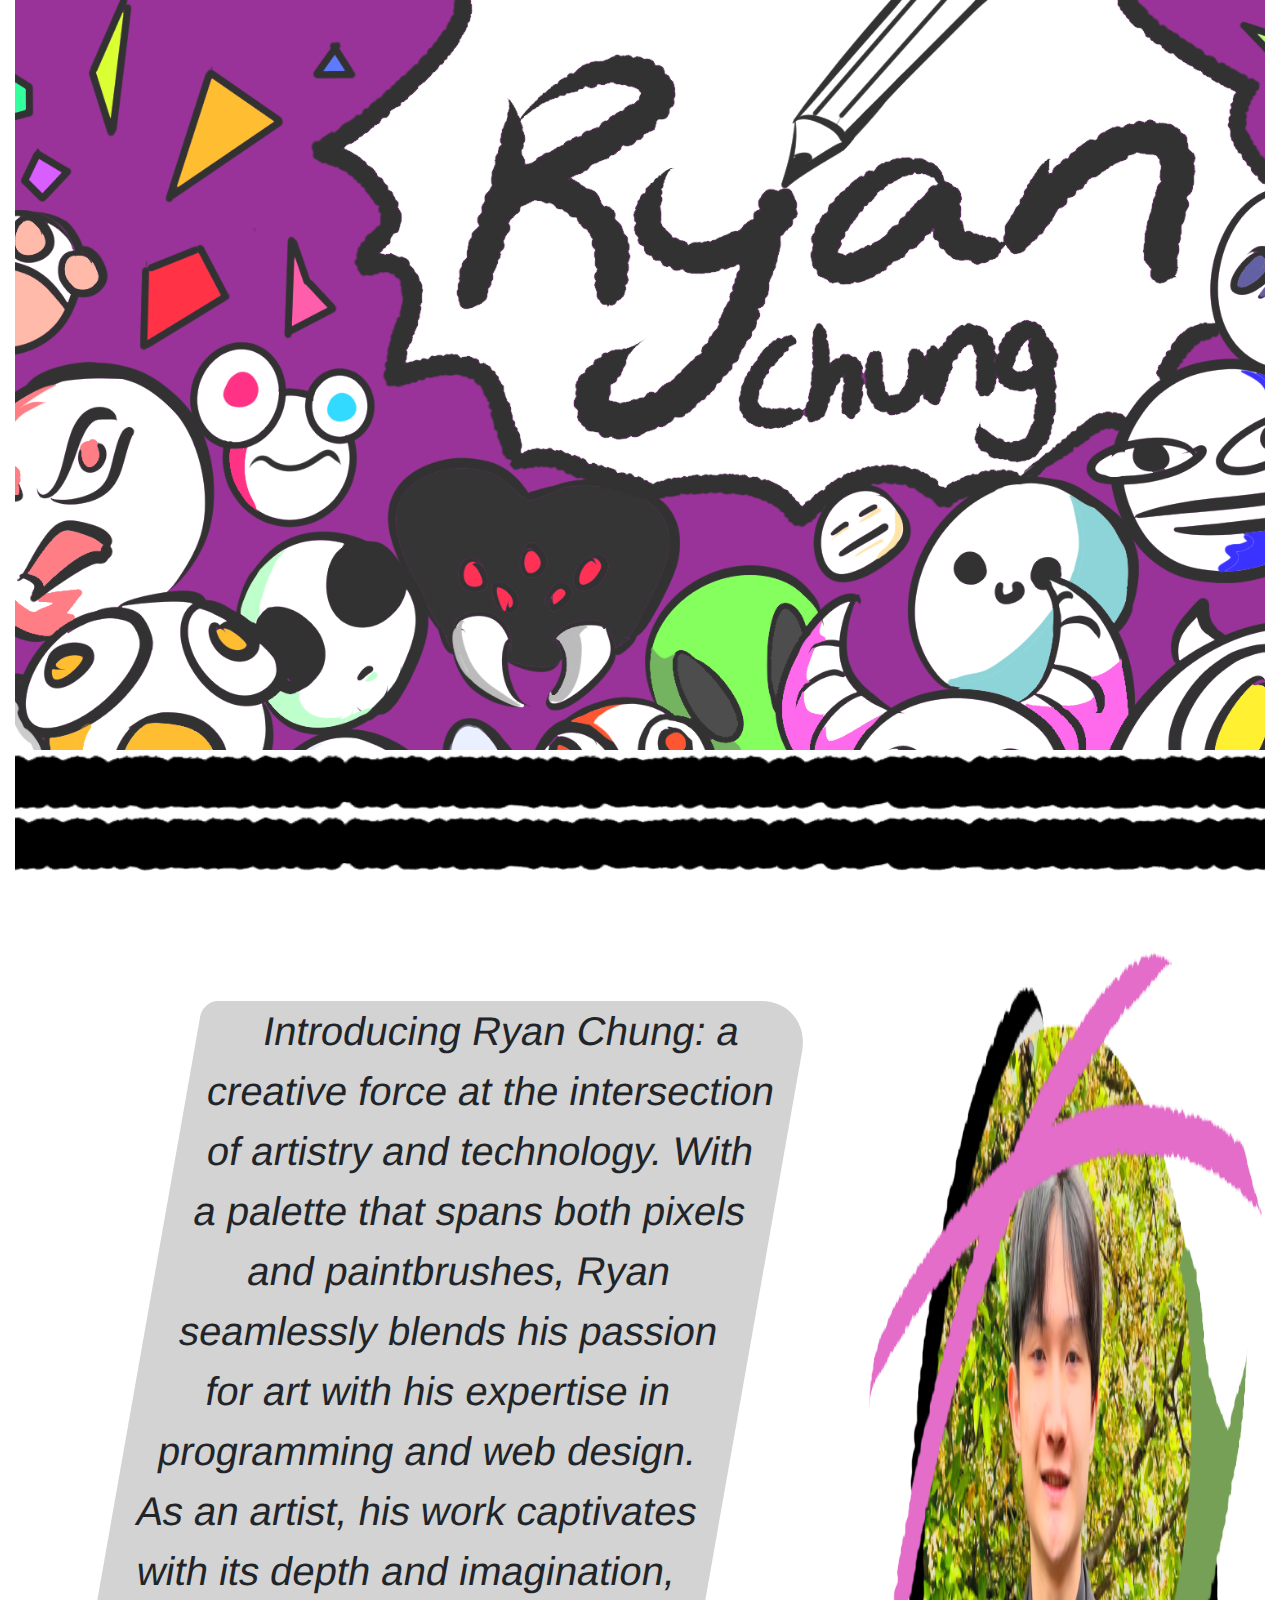
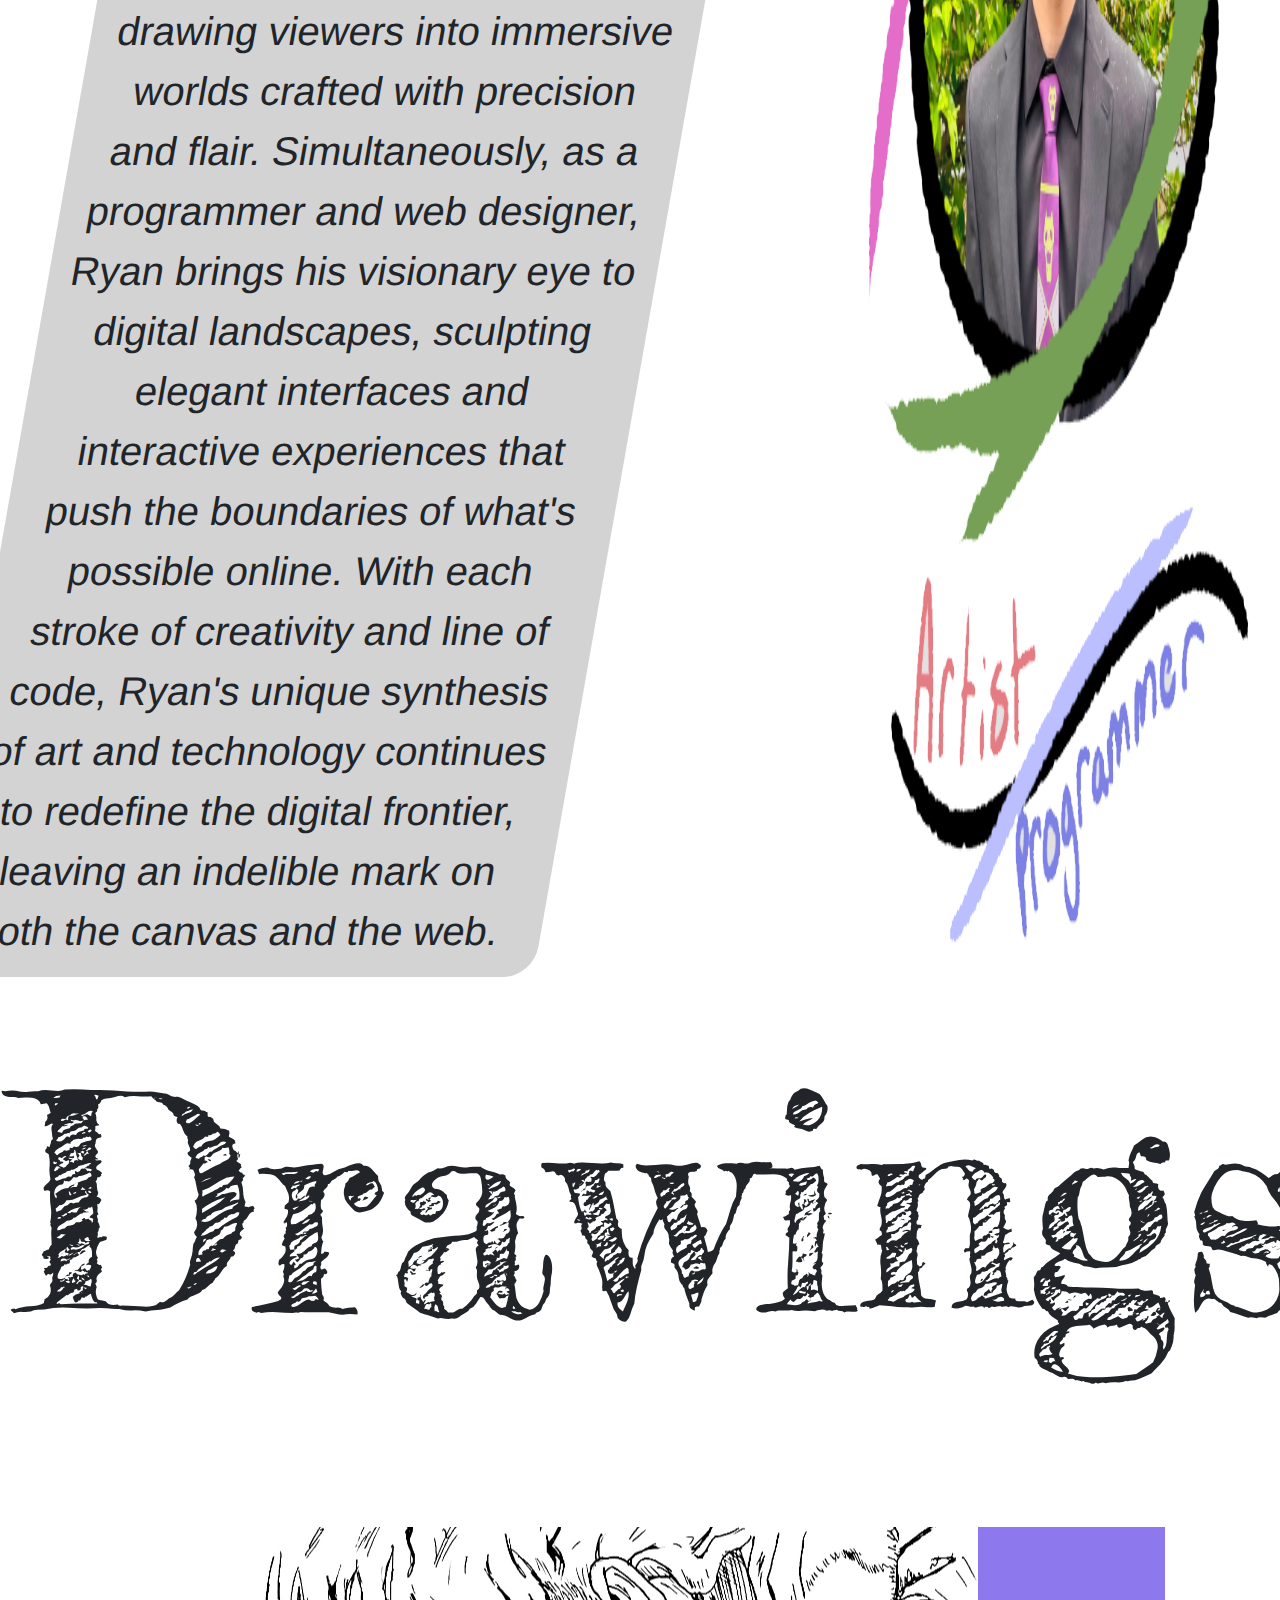
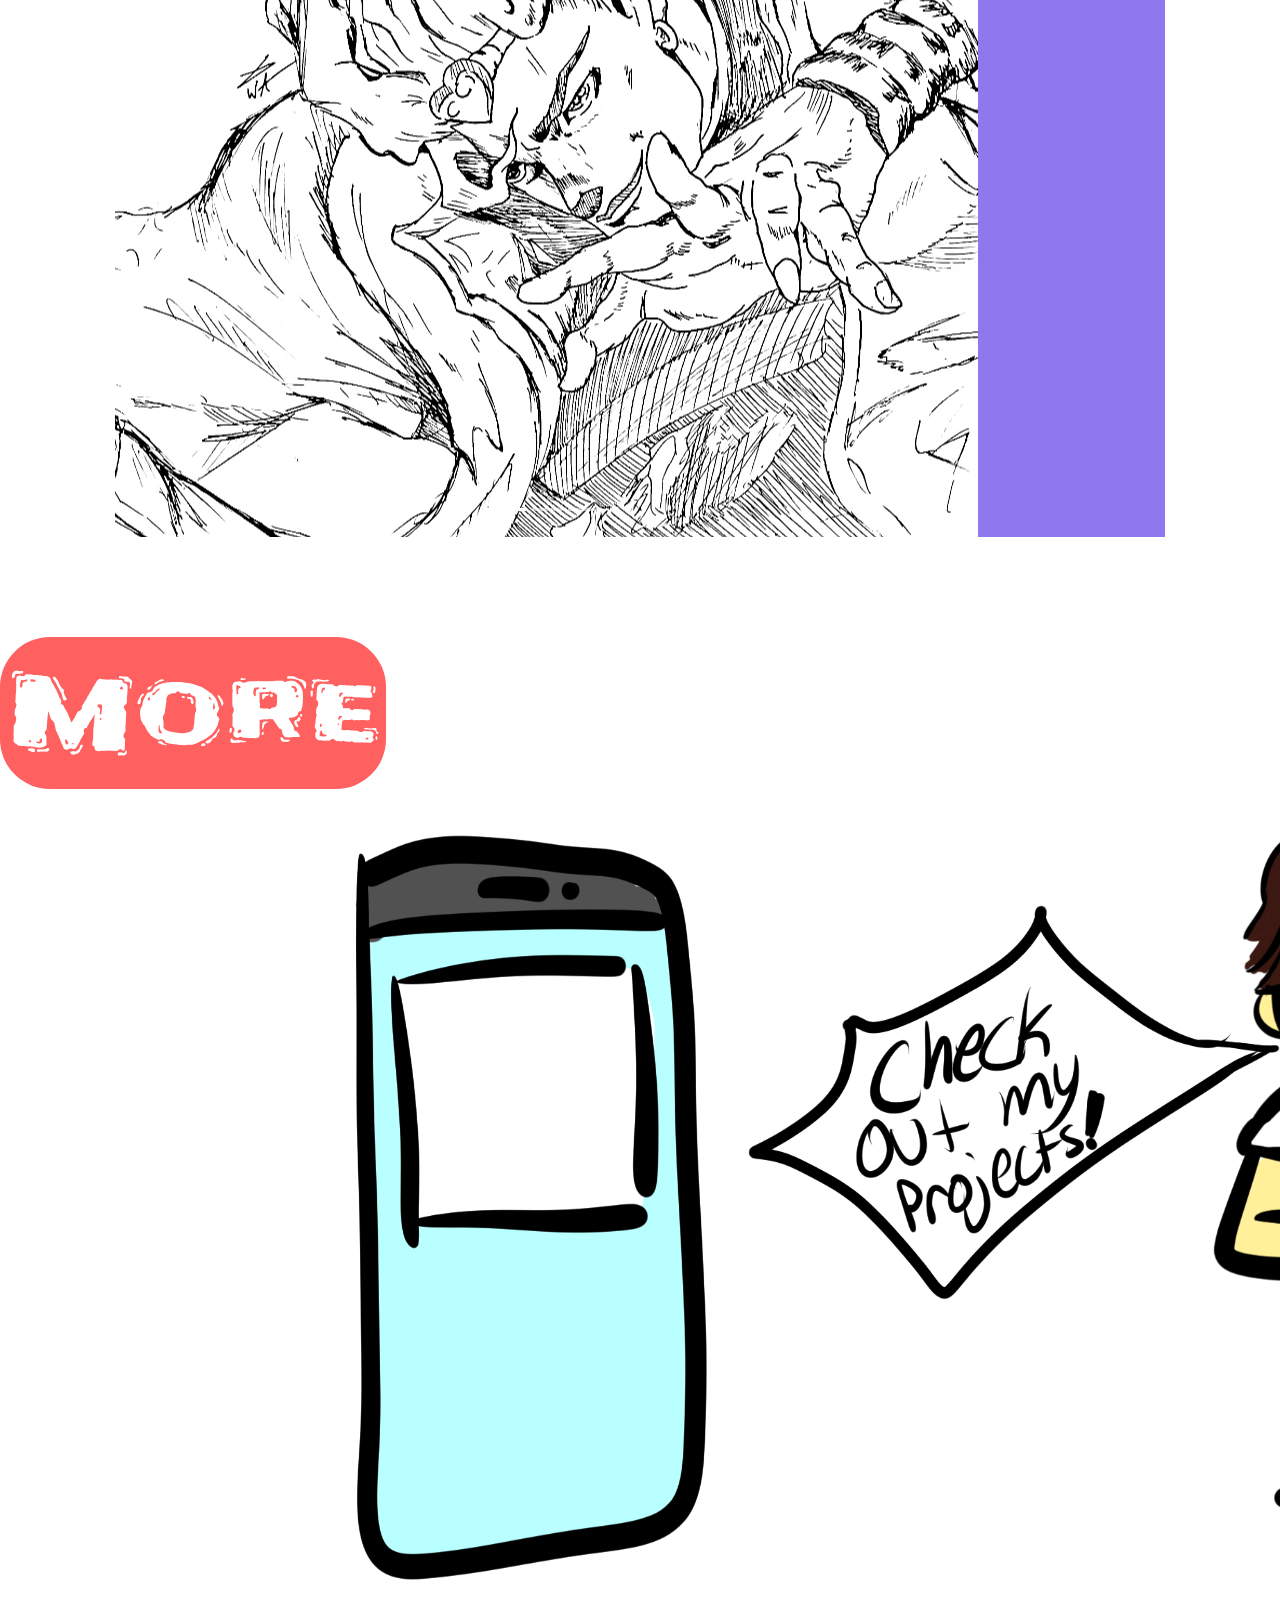
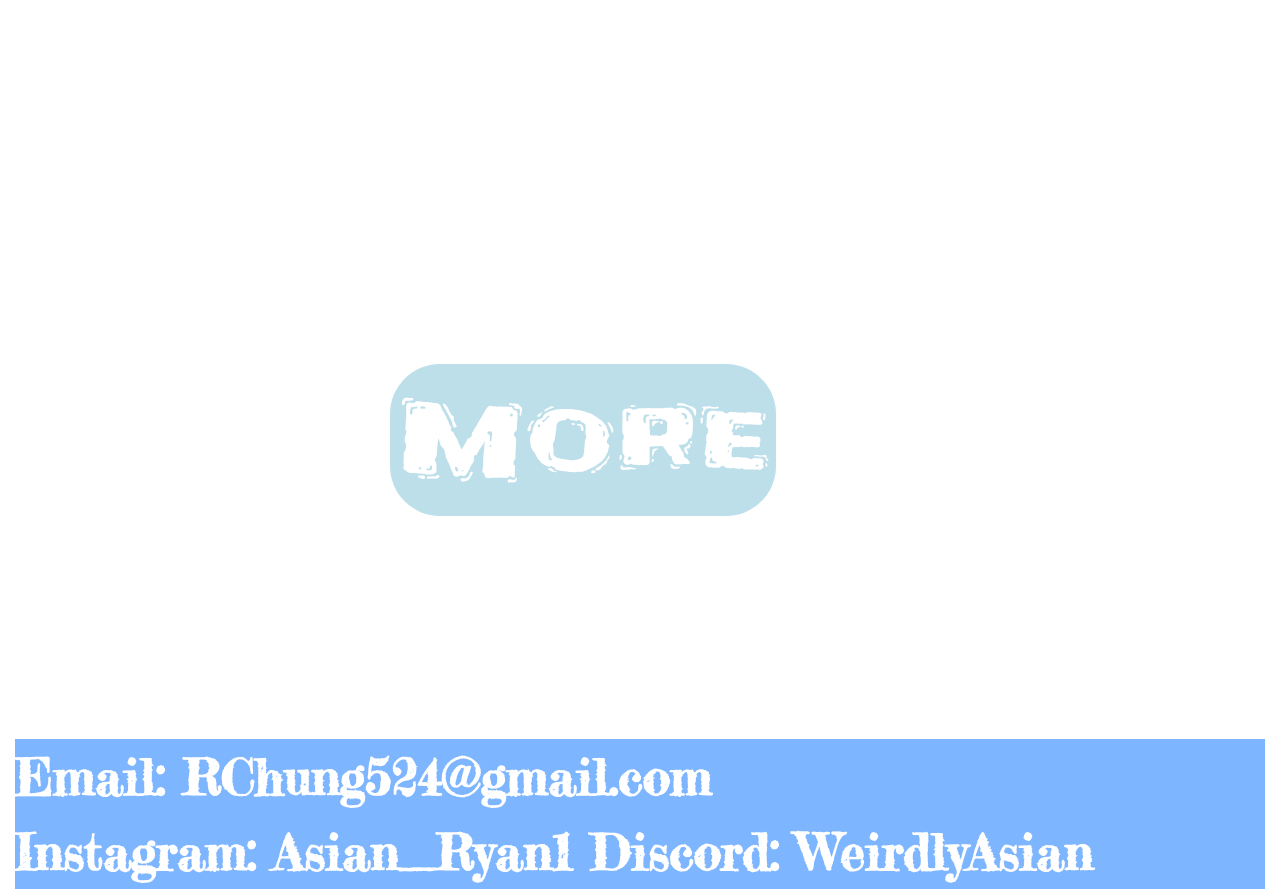
==== index.html @ d3232c34 "first commit" ====
<!DOCTYPE html>
<html lang="en">

<head>
  <meta charset="utf-8">
  <meta name="viewport" content="width=device-width, initial-scale=1">
  <title>Ryan Chung</title>
  <link rel="stylesheet" href="https://cdn.jsdelivr.net/npm/bootstrap@4.6.2/dist/css/bootstrap.min.css">
  <script src="https://cdn.jsdelivr.net/npm/jquery@3.7.1/dist/jquery.slim.min.js"></script>
  <script src="https://cdn.jsdelivr.net/npm/popper.js@1.16.1/dist/umd/popper.min.js"></script>
  <script src="https://cdn.jsdelivr.net/npm/bootstrap@4.6.2/dist/js/bootstrap.bundle.min.js"></script>
  <link rel="stylesheet" href="style.css">
  <link rel="preconnect" href="https://fonts.googleapis.com">
<link rel="preconnect" href="https://fonts.gstatic.com" crossorigin>
<link href="https://fonts.googleapis.com/css2?family=Fredericka+the+Great&display=swap" rel="stylesheet">
<link rel="preconnect" href="https://fonts.googleapis.com">
<link rel="preconnect" href="https://fonts.gstatic.com" crossorigin>
<link href="https://fonts.googleapis.com/css2?family=Fredericka+the+Great&family=Frijole&display=swap" rel="stylesheet">

</head>
<body>
<div class="container-fluid">
    <div class="bgimg-1"></div>
    <div><img class="divider" src="border.png"></div>
    <div><img class="divider" src="border.png"></div>
    <div class="bioPage">
        <div class="row">
          <div class="bio col">
            <center>
              <p class="bioSentence">Introducing Ryan Chung: a creative force at the intersection of artistry and
                technology. With a palette that spans both pixels and paintbrushes,
                Ryan seamlessly blends his passion for art with his expertise in programming and web design.
                As an artist, his work captivates with its depth and imagination, drawing viewers into immersive worlds
                crafted with precision and flair. Simultaneously,
                as a programmer and web designer, Ryan brings his visionary eye to digital landscapes, sculpting elegant
                interfaces and interactive experiences that push the boundaries of what's
                possible online. With each stroke of creativity and line of code, Ryan's unique synthesis of art and
                technology continues to redefine the digital frontier, leaving an indelible
                mark on both the canvas and the web.</p>
            </center>
          </div>
          <div class="ryanSide  col">
            <img class="ryan" src="ryan.png">
          </div>
        </div>
    </div>
    <center><p class="drawingTitle">Drawings</p></center>
    <div class="drawingPage row">
        <center>
        <div class="carouselBorder">
        <div id="demo" class="carousel slide" data-ride="carousel">

            <!-- Indicators -->
            <ul class="carousel-indicators">
              <li data-target="#demo" data-slide-to="0" class="active"></li>
              <li data-target="#demo" data-slide-to="1"></li>
              <li data-target="#demo" data-slide-to="2"></li>
            </ul>
            
            <!-- The slideshow -->
            <div class="carousel-inner">
              <div class="carousel-item active">
                <img src="dio drawing.jpg" alt="Los Angeles" width="1100" height="500">
              </div>
              <div class="carousel-item">
                <img src="josuke_part_8_with_blue_outline_darker.jpg" alt="Chicago" width="1100" height="500">
              </div>
              <div class="carousel-item">
                <img src="Giorno Drawing.jpg" alt="New York" width="1100" height="500">
              </div>
            </div>
            
            <!-- Left and right controls -->
            <a class="carousel-control-prev" href="#demo" data-slide="prev">
              <span class="carousel-control-prev-icon"></span>
            </a>
            <a class="carousel-control-next" href="#demo" data-slide="next">
              <span class="carousel-control-next-icon"></span>
            </a>
          </div>
        </div>
    </center>
    </div>
    <div class="drawingButtonRow row">
        <center>
            <button class="button drawingButton">More</button>
        </center>
    </div>
    <div class="projectPage row">
        <div class="col-md-6">
            <img class="phone" src="phone.png">
        </div>
        <div class="col-md-6">
            <img class="avatar" src="avatar.png">
        </div>
    </div>
    <div class="contactPage Row">
        <button class="button contactButton">More</button>
    </div>
    <footer><b>Email: RChung524@gmail.com <br> Instagram: Asian_Ryan1 Discord: WeirdlyAsian</b></footer>
</div>
<script src="https://cdn.jsdelivr.net/npm/bootstrap@5.3.2/dist/js/bootstrap.bundle.min.js"
integrity="sha384-C6RzsynM9kWDrMNeT87bh95OGNyZPhcTNXj1NW7RuBCsyN/o0jlpcV8Qyq46cDfL"
crossorigin="anonymous"></script>
<script src="script.js"></script>
</body>
</html>
---- style.css ----
.fredericka-the great-regular {
    font-family: "Fredericka the Great", serif;
    font-weight: 400;
    font-style: normal;
  }
  .frijole-regular {
    font-family: "Frijole", system-ui;
    font-weight: 400;
    font-style: normal;
  }
.bgimg-1 {
    position: relative;
    opacity: 0.8;
    background-attachment: fixed;
    background-position: center;
    background-repeat: no-repeat;
    background-size: cover;
  }
  
  .bgimg-1 {
    background-image: url("background.png");
    padding:30%;
    height: 60%;
    background-color:purple;
  }
  .divider{
    width:100%;
  }
  .bio{
    border-color:black;
    border-width:20px;
    width:40%;
    height:50%;
    transform: skew(-10deg);
    margin-top:10%;
    background-color:lightgray;
    margin-left:5%;
    border-radius: 15px 50px 30px;
  }
  .bioSentence{
    font-size:40px;
  }
  .ryan{
    width:70%;
    height:100%;
    float:right;
    margin-top:10%;
  }
  .drawingPage{
    margin:100px;
    background-color:rgb(142, 120, 238);
  }
  .drawingTitle{
    font-family: "Fredericka the Great", serif;
    font-size:300px;
  }


  .carousel-inner img {
    width: 100%;
    height: 100%;
  }


  .Button{
    border: none;
    padding: 15px 32px;
    text-align: center;
    text-decoration: none;
    display: inline-block;
    font-size: 16px;
    margin: 4px 2px;
    cursor: pointer;
  }
  .drawingButton {
    background-color: rgb(255, 96, 96);
    font-family: "Frijole", system-ui;
    color: white;
    font-size:100px;
    border-radius: 50px 50px 50px;
    border:none;
}
.phone{
    height:800px;
    width:1000px;
}
.avatar{
    height:800px;
    width:1200px;
}
.contactPage{
    position: relative;
    opacity: 0.8;
    background-attachment: fixed;
    background-position: center;
    background-repeat: no-repeat;
    background-size: cover;
    background-image: url("josuke\ part\ 8\ with\ clear\ background.png");
    padding:30%;
}
footer{
    background-color:rgb(125, 181, 255);
    color:white;
    font-family: "Fredericka the Great", serif;
    font-size:50px;
}
.contactButton {
    background-color: lightblue;
    font-family: "Frijole", system-ui;
    color: white;
    font-size:100px;
    border-radius: 50px 50px 50px;
    border:none;
    float:left;
}
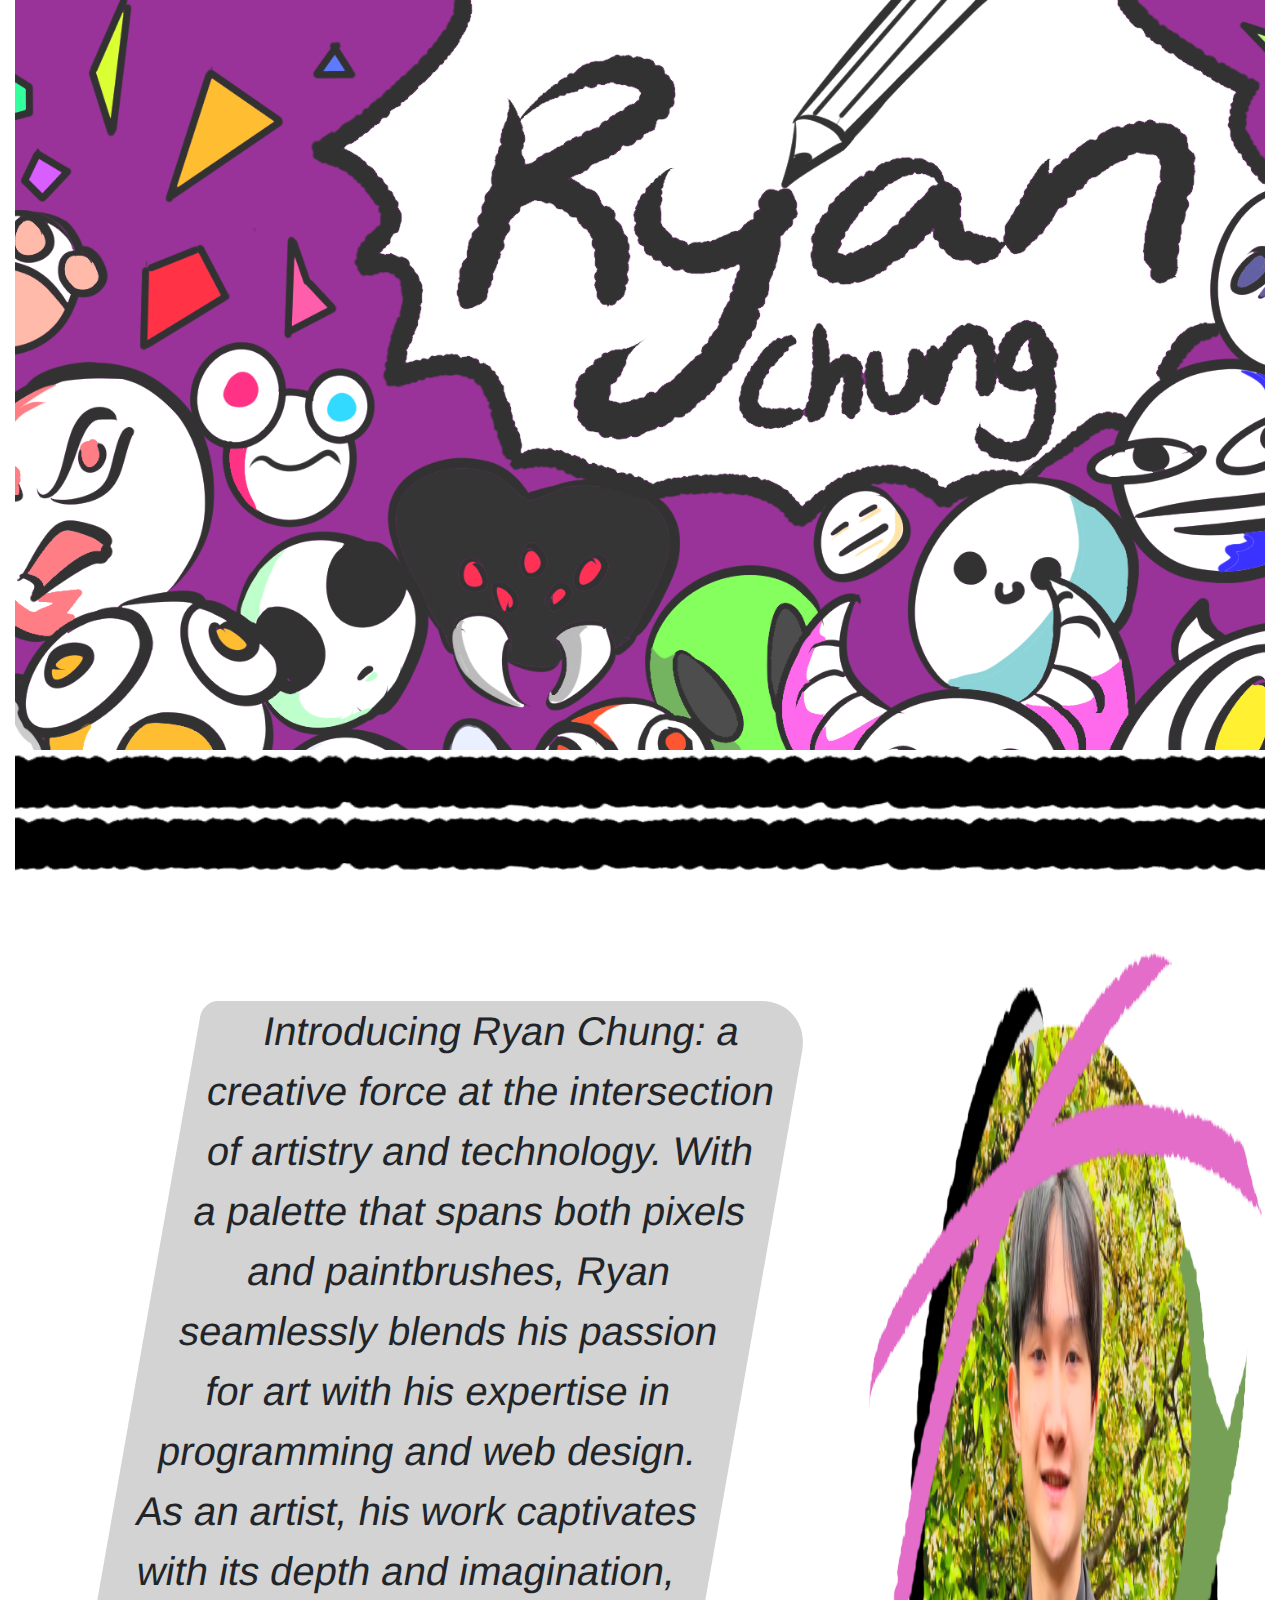
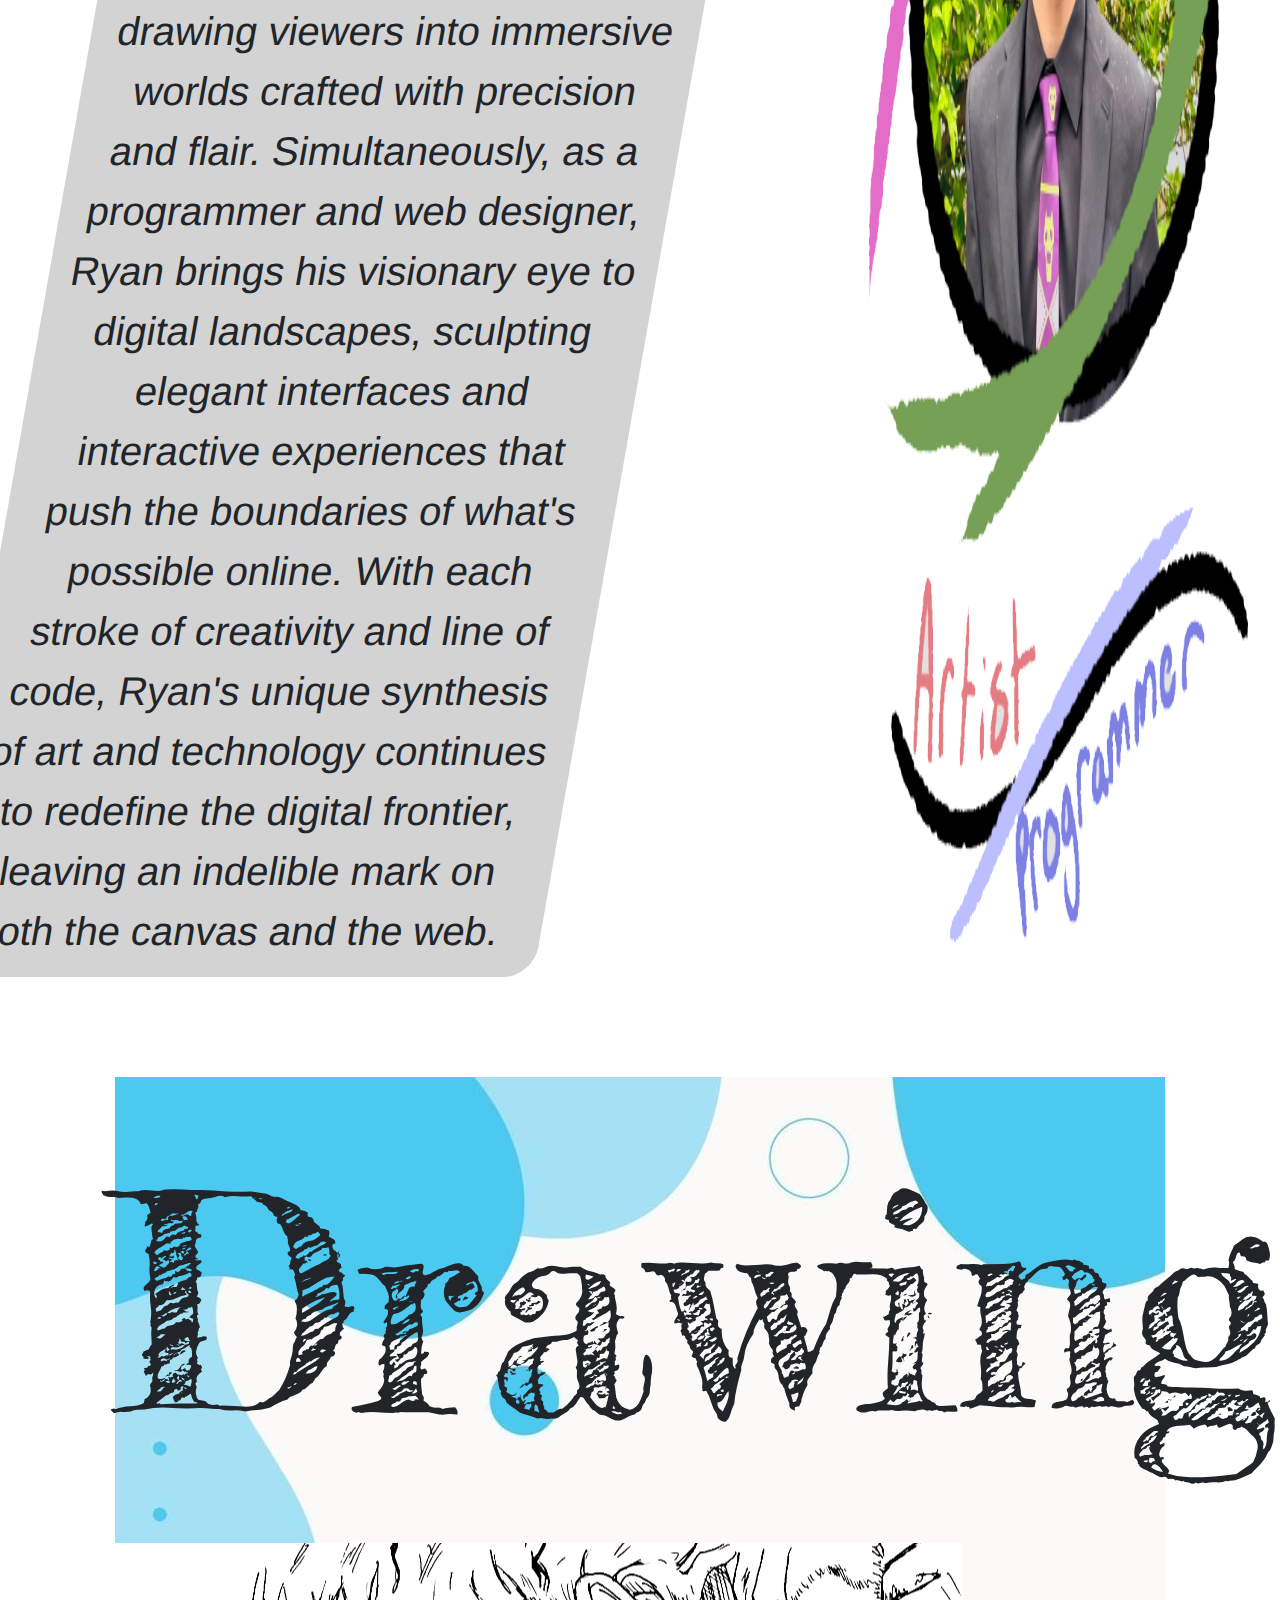
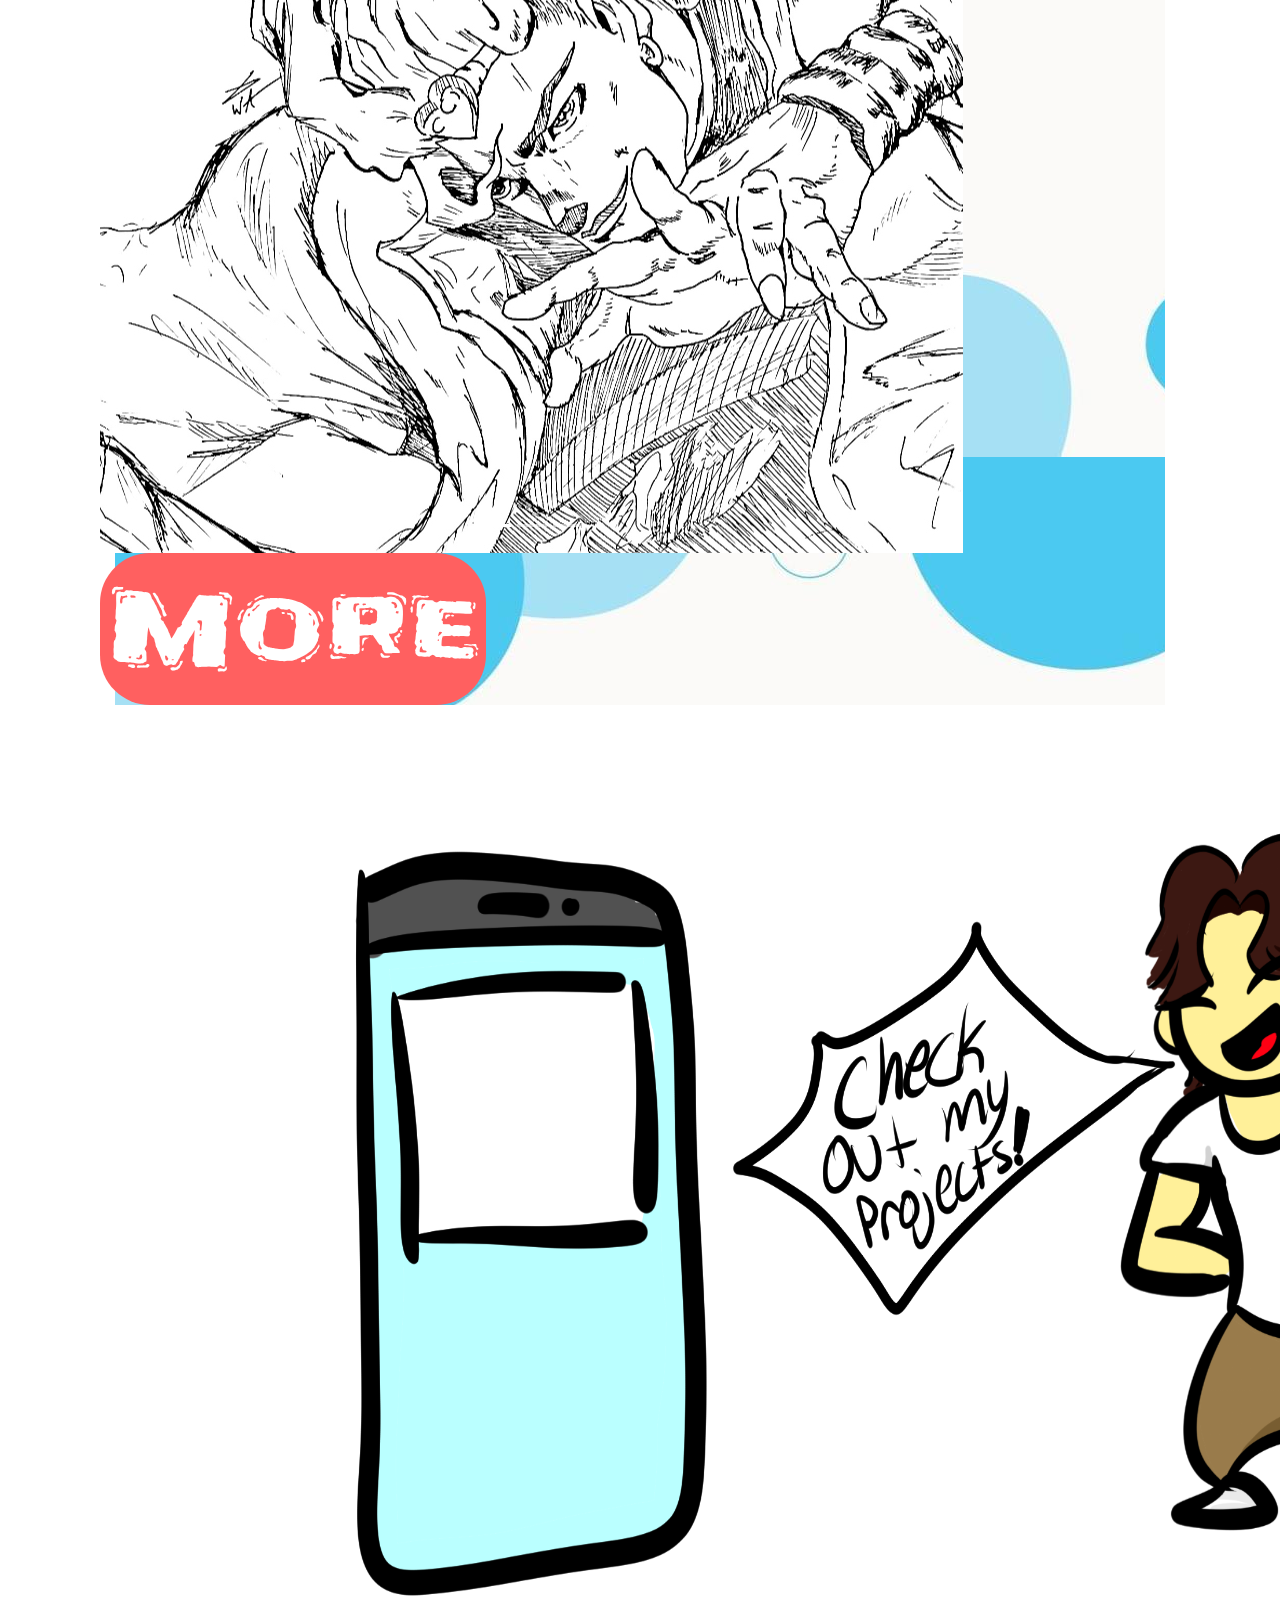
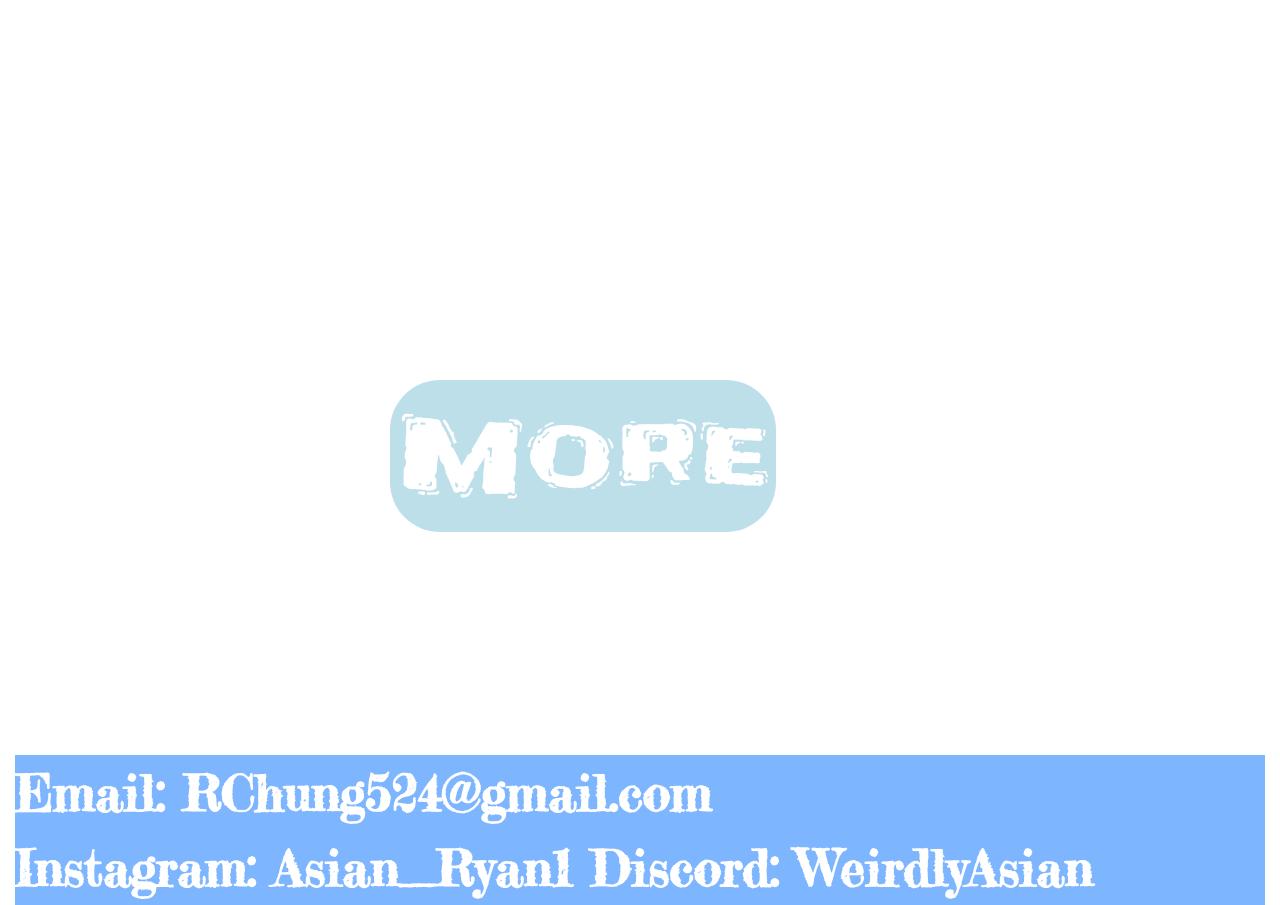
==== commit 934a1391: "5th commit" ====
--- a/index.html
+++ b/index.html
@@ -44,8 +44,9 @@
           </div>
         </div>
     </div>
+    <div class="drawingPage">
     <center><p class="drawingTitle">Drawings</p></center>
-    <div class="drawingPage row">
+    <div class=" row">
         <center>
         <div class="carouselBorder">
         <div id="demo" class="carousel slide" data-ride="carousel">
@@ -82,16 +83,17 @@
     </center>
     </div>
     <div class="drawingButtonRow row">
-        <center>
-            <button class="button drawingButton">More</button>
-        </center>
+       
+            <button src="ChooseDrawing.html" class="button drawingButton">More</button>
+      
     </div>
+  </div>
     <div class="projectPage row">
         <div class="col-md-6">
             <img class="phone" src="phone.png">
         </div>
         <div class="col-md-6">
-            <img class="avatar" src="avatar.png">
+            <img class="avatar" src="avatar.png"> 
         </div>
     </div>
     <div class="contactPage Row">
@@ -102,6 +104,6 @@
 <script src="https://cdn.jsdelivr.net/npm/bootstrap@5.3.2/dist/js/bootstrap.bundle.min.js"
 integrity="sha384-C6RzsynM9kWDrMNeT87bh95OGNyZPhcTNXj1NW7RuBCsyN/o0jlpcV8Qyq46cDfL"
 crossorigin="anonymous"></script>
-<script src="script.js"></script>
+<script src="script.js"></script> 
 </body>
 </html>--- a/style.css
+++ b/style.css
@@ -49,6 +49,7 @@
   .drawingPage{
     margin:100px;
     background-color:rgb(142, 120, 238);
+    background-image: url("wave.jpg");
   }
   .drawingTitle{
     font-family: "Fredericka the Great", serif;
@@ -86,7 +87,7 @@
 }
 .avatar{
     height:800px;
-    width:1200px;
+    width:1000px;
 }
 .contactPage{
     position: relative;
@@ -112,4 +113,12 @@
     border-radius: 50px 50px 50px;
     border:none;
     float:left;
+}
+
+.drawingBody{
+  background-color:rgb(255, 229, 145);
+  background-image: url("wandering\ frog\ clear\ background\ 1.png");
+}
+.samurai{
+  
 }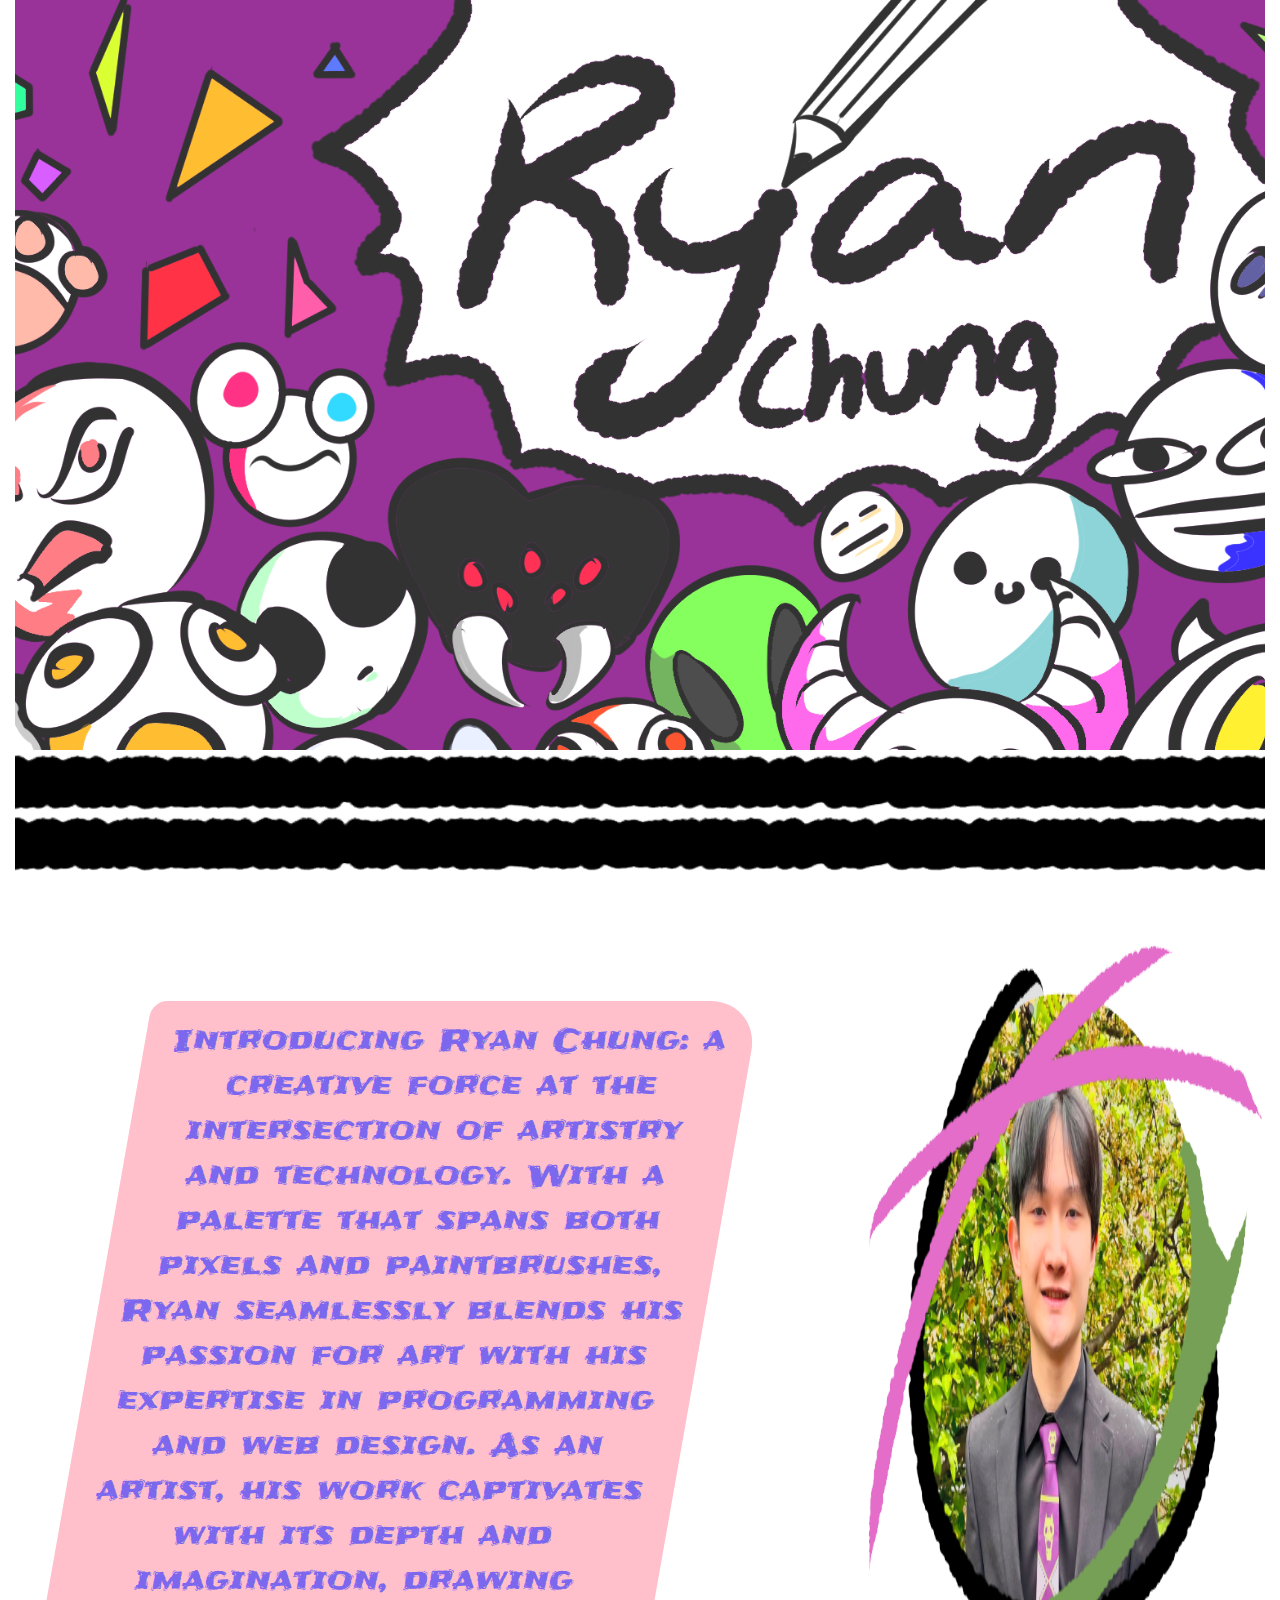
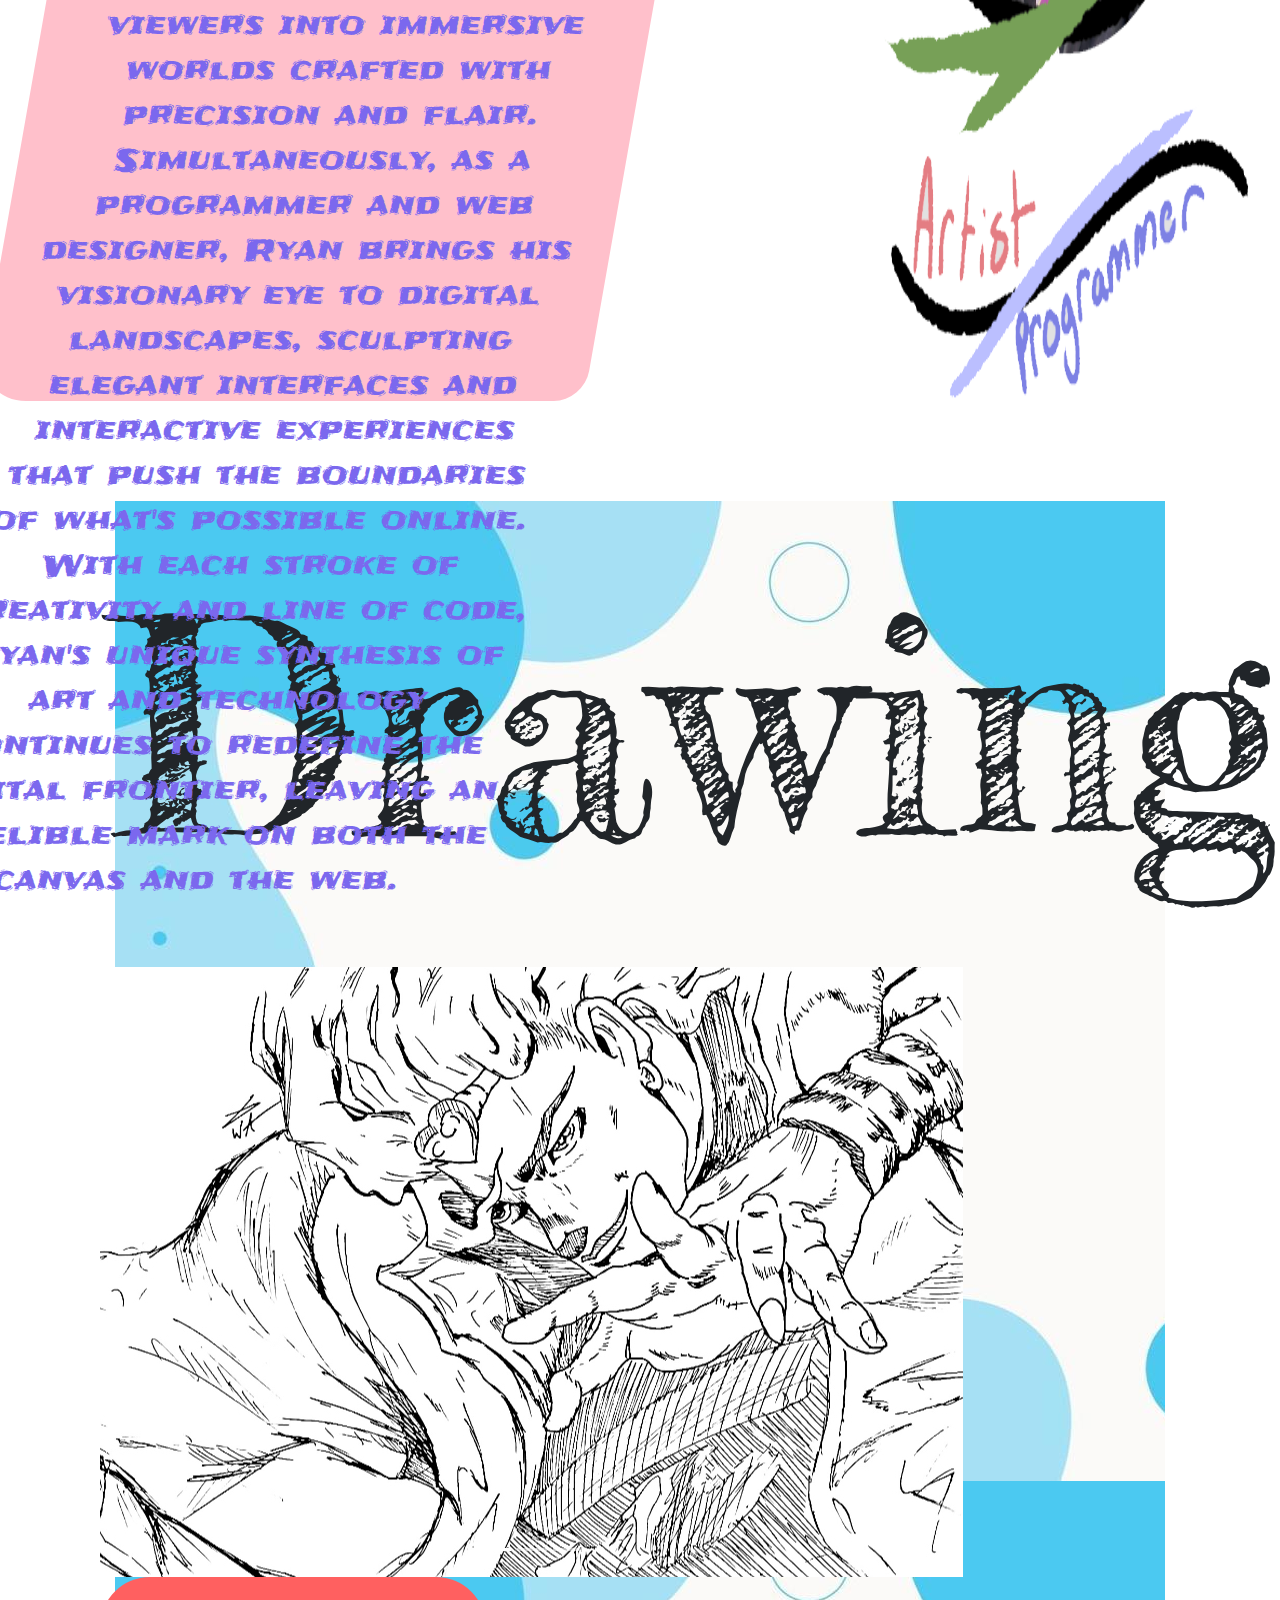
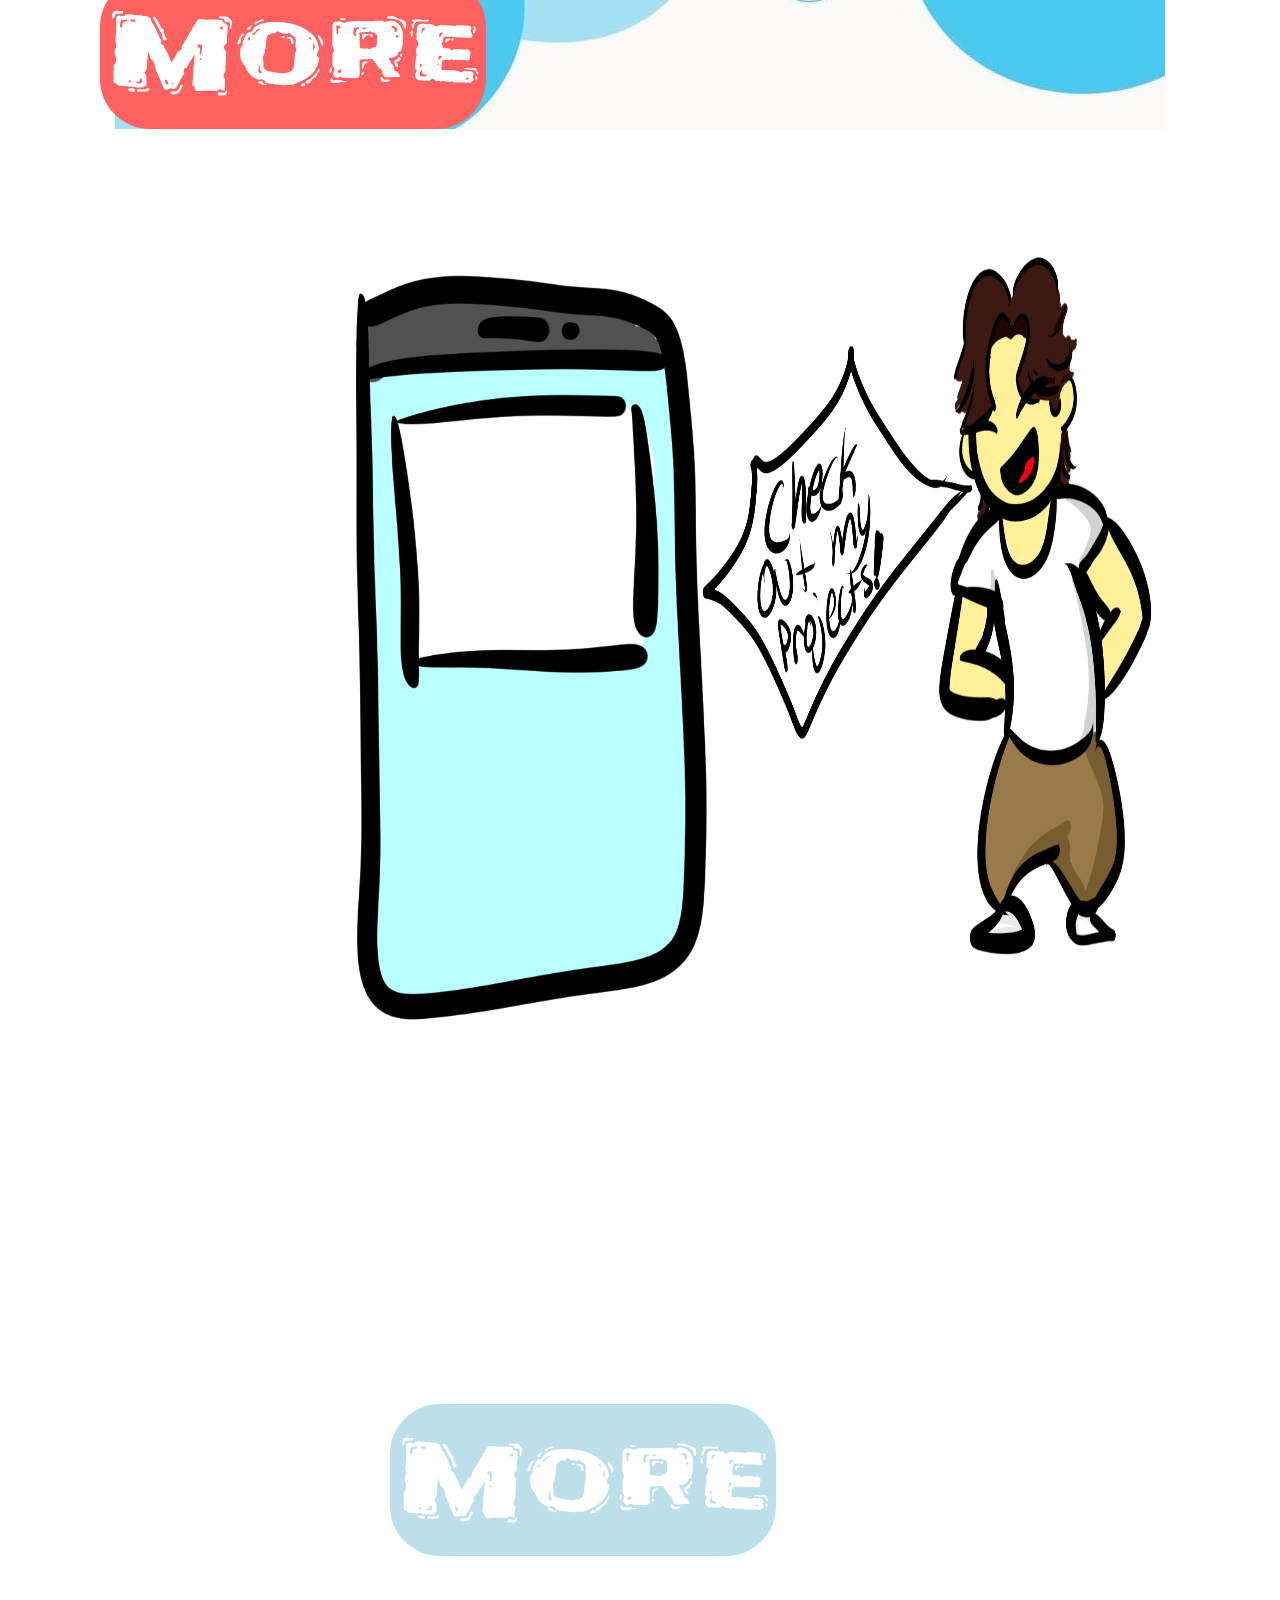
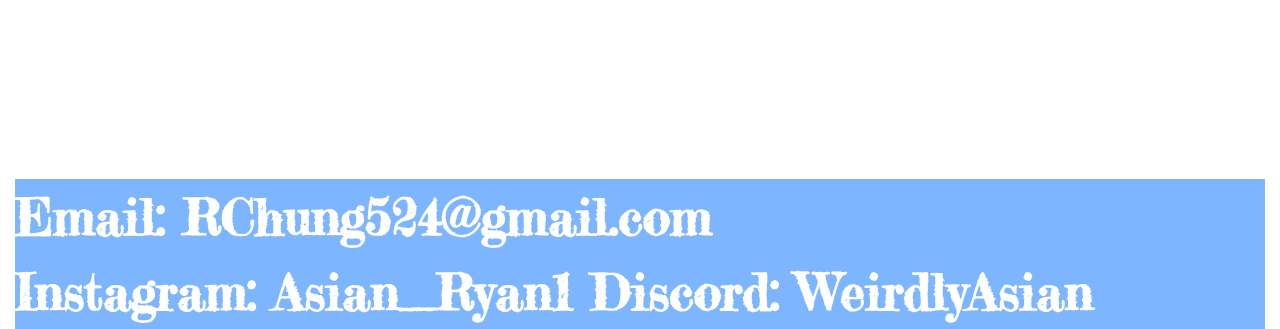
==== commit cf85e8d0: "6th commit" ====
--- a/index.html
+++ b/index.html
@@ -61,13 +61,13 @@
             <!-- The slideshow -->
             <div class="carousel-inner">
               <div class="carousel-item active">
-                <img src="dio drawing.jpg" alt="Los Angeles" width="1100" height="500">
+                <img src="dio drawing.jpg" alt="dio" width="1100px" height="500px">
               </div>
               <div class="carousel-item">
-                <img src="josuke_part_8_with_blue_outline_darker.jpg" alt="Chicago" width="1100" height="500">
+                <img src="josuke_part_8_with_blue_outline_darker.jpg" alt="Chicago" width="1100px" height="500px">
               </div>
               <div class="carousel-item">
-                <img src="Giorno Drawing.jpg" alt="New York" width="1100" height="500">
+                <img src="Giorno Drawing.jpg" alt="New York" width="1100px" height="500px">
               </div>
             </div>
             
--- a/style.css
+++ b/style.css
@@ -1,3 +1,6 @@
+*{
+  --bs-gutter-x : 0 !important;
+}
 .fredericka-the great-regular {
     font-family: "Fredericka the Great", serif;
     font-weight: 400;
@@ -29,16 +32,19 @@
   .bio{
     border-color:black;
     border-width:20px;
-    width:40%;
-    height:50%;
+    width:100%;
+    height:1000px;
     transform: skew(-10deg);
     margin-top:10%;
-    background-color:lightgray;
+    background-color:#FFC0CB;
     margin-left:5%;
     border-radius: 15px 50px 30px;
   }
   .bioSentence{
-    font-size:40px;
+    font-family: "Frijole", system-ui;
+    font-size:30px;
+    padding-top:3%;
+    color:#7B68EE;
   }
   .ryan{
     width:70%;
@@ -86,8 +92,8 @@
     width:1000px;
 }
 .avatar{
-    height:800px;
-    width:1000px;
+    height:100%;
+    width:100%;
 }
 .contactPage{
     position: relative;
@@ -118,7 +124,17 @@
 .drawingBody{
   background-color:rgb(255, 229, 145);
   background-image: url("wandering\ frog\ clear\ background\ 1.png");
+  background-repeat: no-repeat;
+  background-size: fill;
+} 
+.samurai{
+
+  padding-bottom:100%;
 }
-.samurai{
-  
-}+.navbar{
+  color:white;
+}
+
+body {
+  overflow:none;
+}
